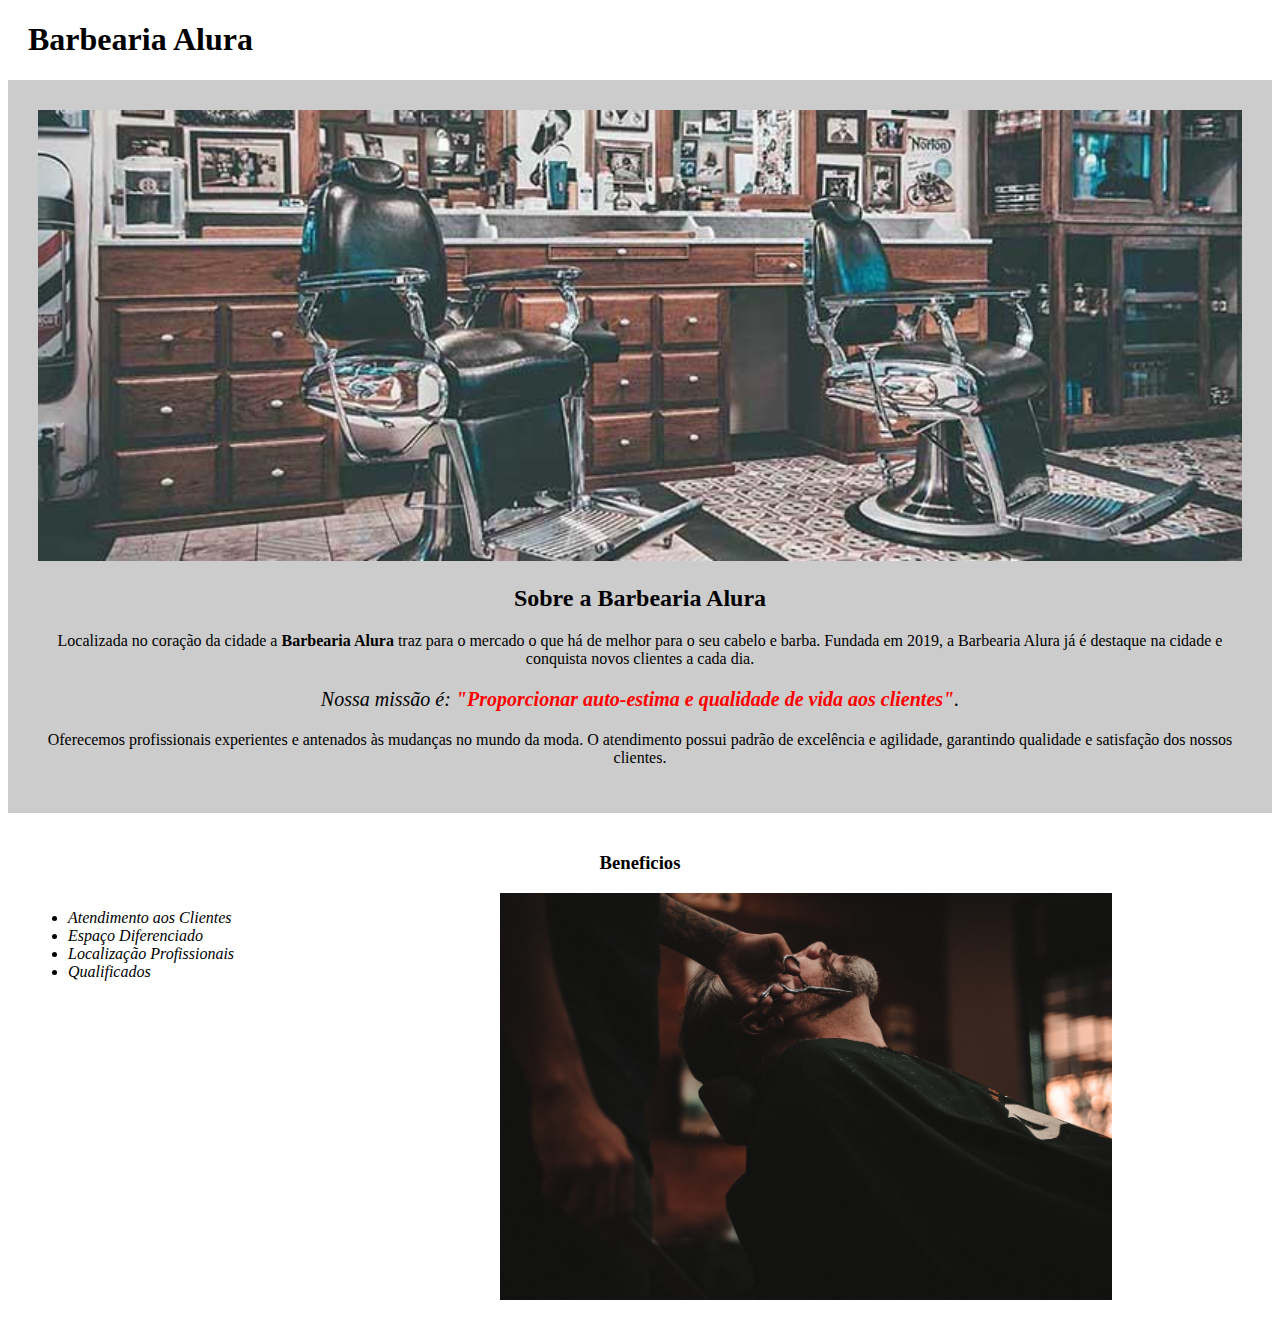
==== pages/index.html @ 9ac98ba1 "criando pagina de produtos" ====
<!DOCTYPE html>
<html lang="pt-br">
  <head>
    <meta charset="UTF-8" />
    <meta http-equiv="X-UA-Compatible" content="IE=edge" />
    <meta name="viewport" content="width=device-width, initial-scale=1.0" />
    <title>Barbearia Alura</title>
    <link rel="stylesheet" href="/style/style.css" />
  </head>
  <body>
    <header>
      <h1 class="titulo-principal">Barbearia Alura</h1>
    </header>
    <div class="principal">
      <img id="banner" src="/img/banner.jpg" alt="banner da barbearia" />

      <h2 class="titulo-centralizado">Sobre a Barbearia Alura</h2>
      <p>
        Localizada no coração da cidade a <strong>Barbearia Alura</strong> traz
        para o mercado o que há de melhor para o seu cabelo e barba. Fundada em
        2019, a Barbearia Alura já é destaque na cidade e conquista novos
        clientes a cada dia.
      </p>
      <p id="missao">
        <em
          >Nossa missão é:
          <strong
            >"Proporcionar auto-estima e qualidade de vida aos clientes"</strong
          >.</em
        >
      </p>
      <p>
        Oferecemos profissionais experientes e antenados às mudanças no mundo da
        moda. O atendimento possui padrão de excelência e agilidade, garantindo
        qualidade e satisfação dos nossos clientes.
      </p>
    </div>
    <div class="beneficios">
      <h3 class="titulo-centralizado">Beneficios</h3>
      <ul>
        <li class="items">Atendimento aos Clientes</li>
        <li class="items">Espaço Diferenciado</li>
        <li class="items">Localização Profissionais</li>
        <li class="items">Qualificados</li>
      </ul>
      <img
        src="/img/beneficios.jpg"
        alt="Beneficios"
        class="imagemBeneficios"
      />
    </div>
  </body>
</html>
---- style/style.css ----
#banner {
  width: 100%;
}
.principal {
  background: #cccccc;
  padding: 30px;
}
.titulo-principal {
  padding-left: 20px;
}
.titulo-centralizado {
  text-align: center;
}
p {
  text-align: center;
  background: #cccccc;
}
/* para ID usasse Quadrado => # */
#missao {
  font-size: 20px;
}

em strong {
  color: #ff0000;
}
/* para classe usasse ponto */
.items {
  font-style: italic;
}
.beneficios {
  background: #ffffff;
  padding: 20px;
}
ul {
  display: inline-block;
  vertical-align: top;
  width: 20%;
  margin-right: 15%;
}
.imagemBeneficios {
  width: 50%;
}
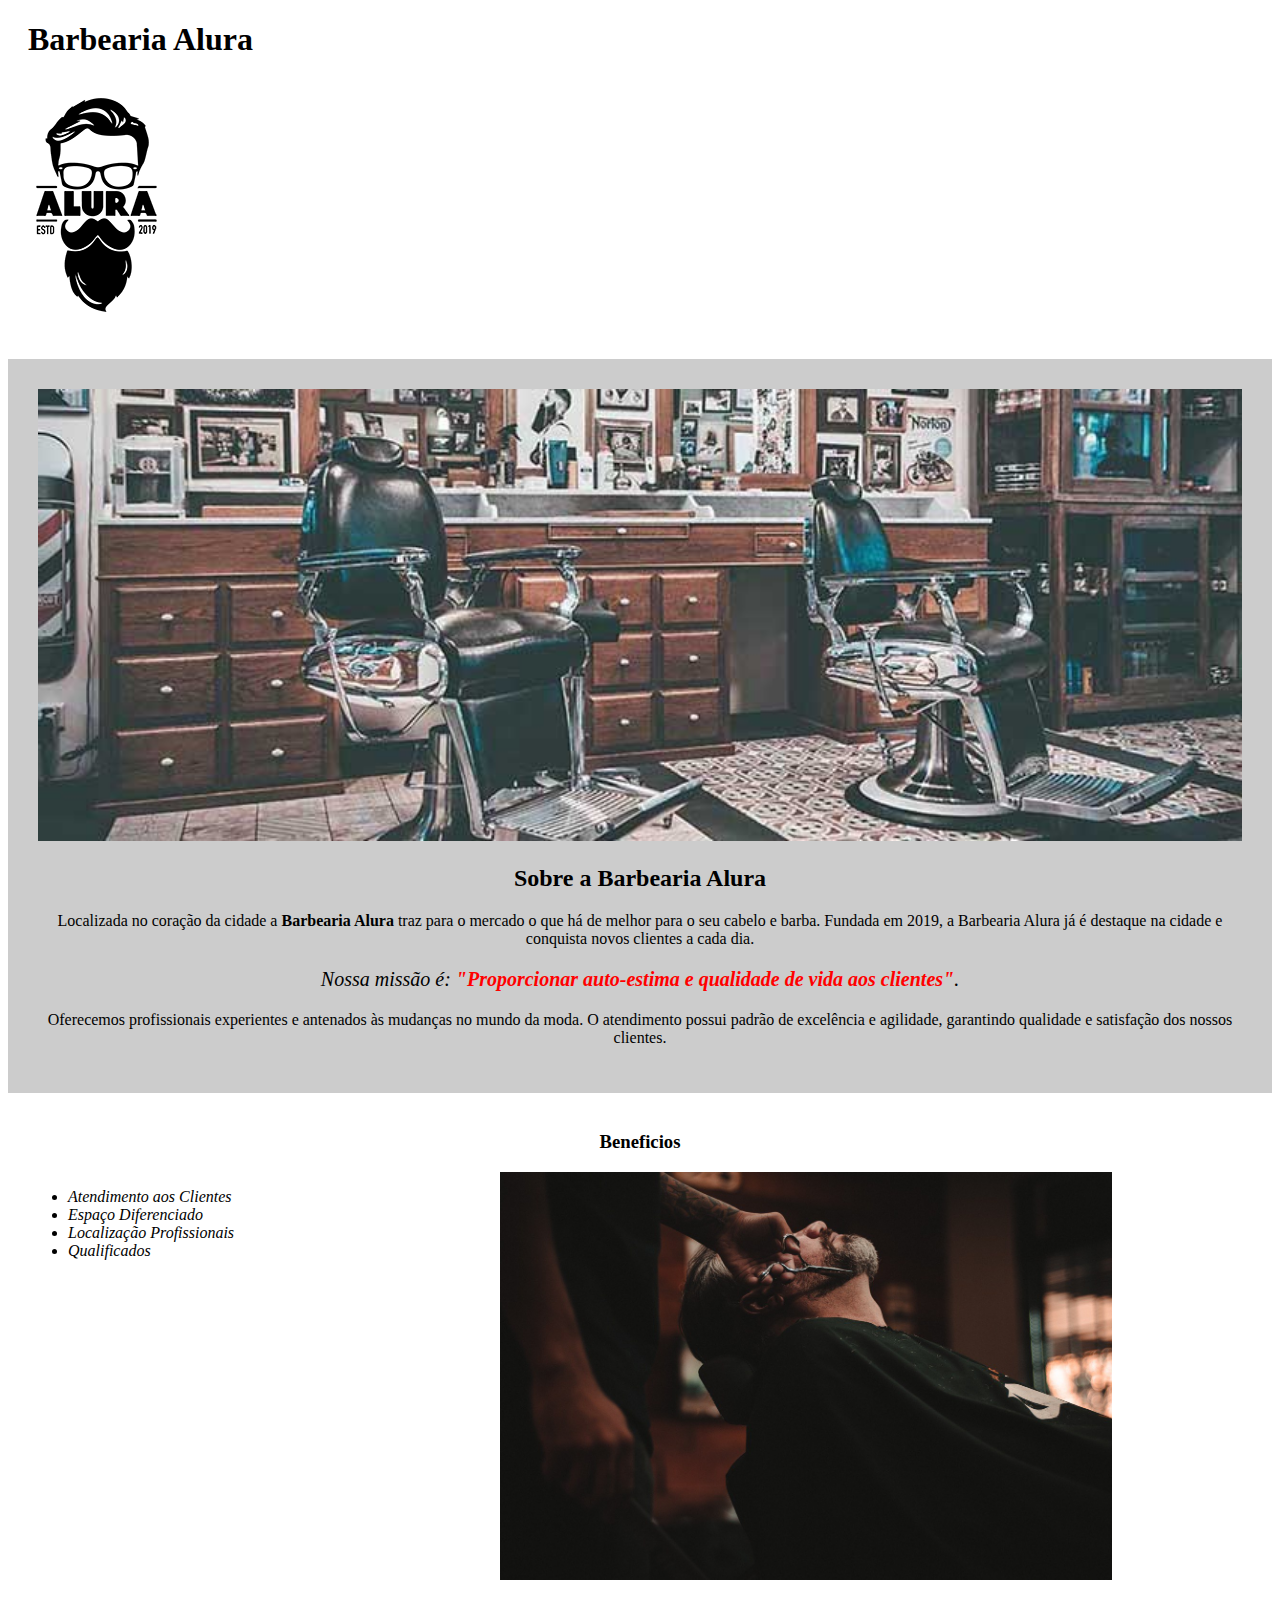
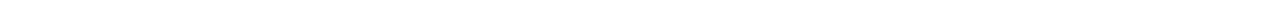
==== commit 5db8b54b: "Opcoes na pagina contato" ====
--- a/pages/index.html
+++ b/pages/index.html
@@ -5,11 +5,12 @@
     <meta http-equiv="X-UA-Compatible" content="IE=edge" />
     <meta name="viewport" content="width=device-width, initial-scale=1.0" />
     <title>Barbearia Alura</title>
-    <link rel="stylesheet" href="/style/style.css" />
+    <link rel="stylesheet" href="/style/home.css" />
   </head>
   <body>
     <header>
       <h1 class="titulo-principal">Barbearia Alura</h1>
+      <h1><img src="/img/logo.png" alt="Logo Alura" /></h1>
     </header>
     <div class="principal">
       <img id="banner" src="/img/banner.jpg" alt="banner da barbearia" />
--- a/style/home.css
+++ b/style/home.css
@@ -0,0 +1,42 @@
+#banner {
+  width: 100%;
+}
+.principal {
+  background: #cccccc;
+  padding: 30px;
+}
+.titulo-principal {
+  padding-left: 20px;
+}
+.titulo-centralizado {
+  text-align: center;
+}
+p {
+  text-align: center;
+  background: #cccccc;
+}
+/* para ID usasse Quadrado => # */
+#missao {
+  font-size: 20px;
+}
+
+em strong {
+  color: #ff0000;
+}
+/* para classe usasse ponto */
+.items {
+  font-style: italic;
+}
+.beneficios {
+  background: #ffffff;
+  padding: 20px;
+}
+ul {
+  display: inline-block;
+  vertical-align: top;
+  width: 20%;
+  margin-right: 15%;
+}
+.imagemBeneficios {
+  width: 50%;
+}
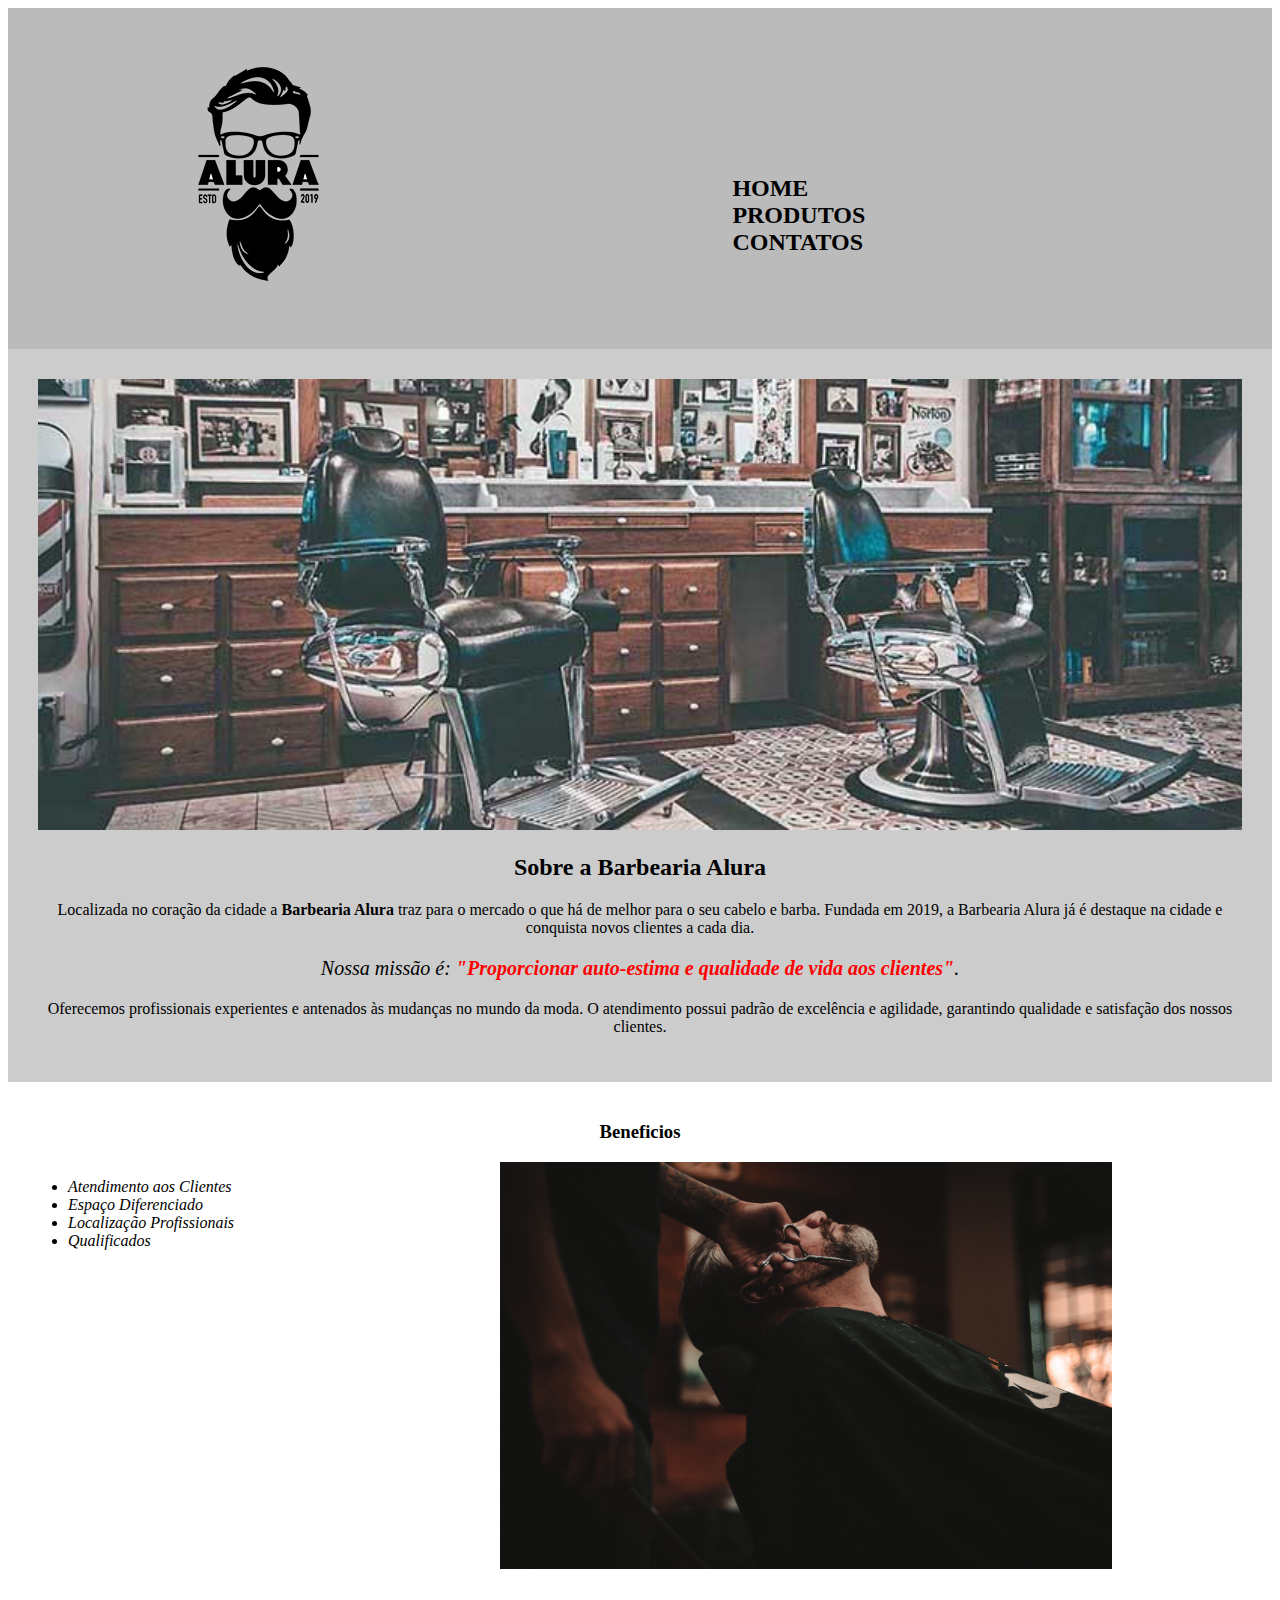
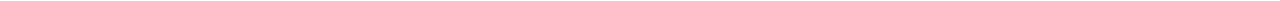
==== commit cd0a6564: "colocando tabela" ====
--- a/pages/index.html
+++ b/pages/index.html
@@ -9,8 +9,17 @@
   </head>
   <body>
     <header>
-      <h1 class="titulo-principal">Barbearia Alura</h1>
-      <h1><img src="/img/logo.png" alt="Logo Alura" /></h1>
+      <div class="caixa">
+        <h1><img src="/img/logo.png" alt="Logo Alura" /></h1>
+
+        <nav>
+          <ul>
+            <li><a href="/pages/index.html">Home</a></li>
+            <li><a href="/pages/produtos.html">Produtos</a></li>
+            <li><a href="/pages/contato.html">Contatos</a></li>
+          </ul>
+        </nav>
+      </div>
     </header>
     <div class="principal">
       <img id="banner" src="/img/banner.jpg" alt="banner da barbearia" />
--- a/style/home.css
+++ b/style/home.css
@@ -1,3 +1,75 @@
+header {
+  background: #bbbbbb;
+  padding: 20px 0;
+}
+.caixa {
+  position: relative;
+  width: 940px;
+  margin: 0 auto;
+}
+nav {
+  position: absolute;
+  top: 110px;
+  right: 0;
+}
+nav li {
+  display: inline;
+  margin: 0 0 0 15px;
+}
+
+nav a {
+  text-transform: uppercase;
+  color: #000000;
+  font-weight: bold;
+  font-size: x-large;
+  text-decoration: none;
+}
+nav a:hover {
+  color: grey;
+}
+
+.produtos li {
+  display: inline-block;
+  text-align: center;
+  width: 30%;
+  vertical-align: top;
+  margin: 0 1.5%;
+  padding: 30px 20px;
+  box-sizing: border-box;
+  border: 2px solid #000000;
+  border-radius: 2em;
+}
+.produtos li:hover {
+  border-color: grey;
+}
+.produtos li:active {
+  border-color: green;
+}
+.produtos li:hover h2 {
+  font-size: xx-large;
+}
+.produtos h2 {
+  font-size: x-large;
+  font-weight: bold;
+}
+.produto-descricao {
+  font-size: 18px;
+}
+.produto-preco {
+  font-size: 30px;
+  font-weight: bold;
+  margin-top: 10px;
+}
+footer {
+  text-align: center;
+  background: url("/img/bg.jpg");
+  padding: 40px 0px;
+}
+.copyright {
+  color: white;
+  margin-top: 20px;
+}
+
 #banner {
   width: 100%;
 }
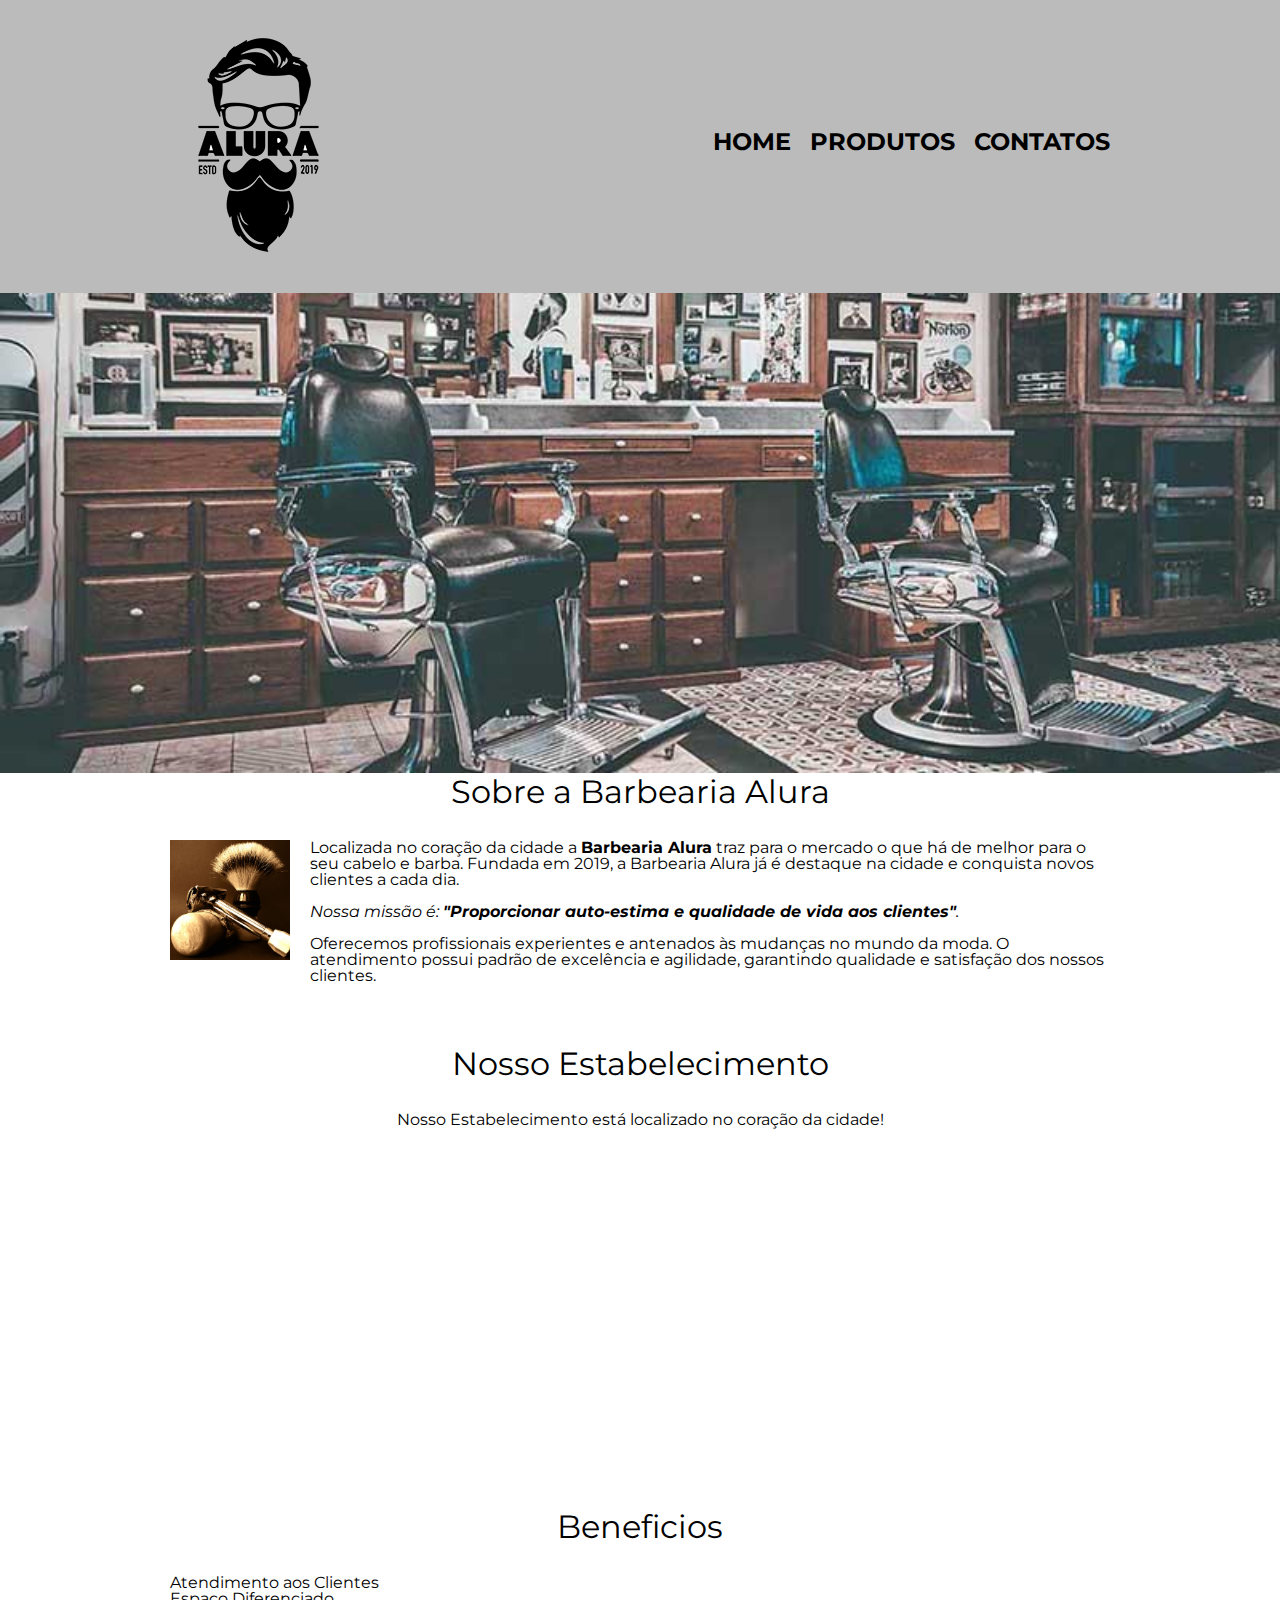
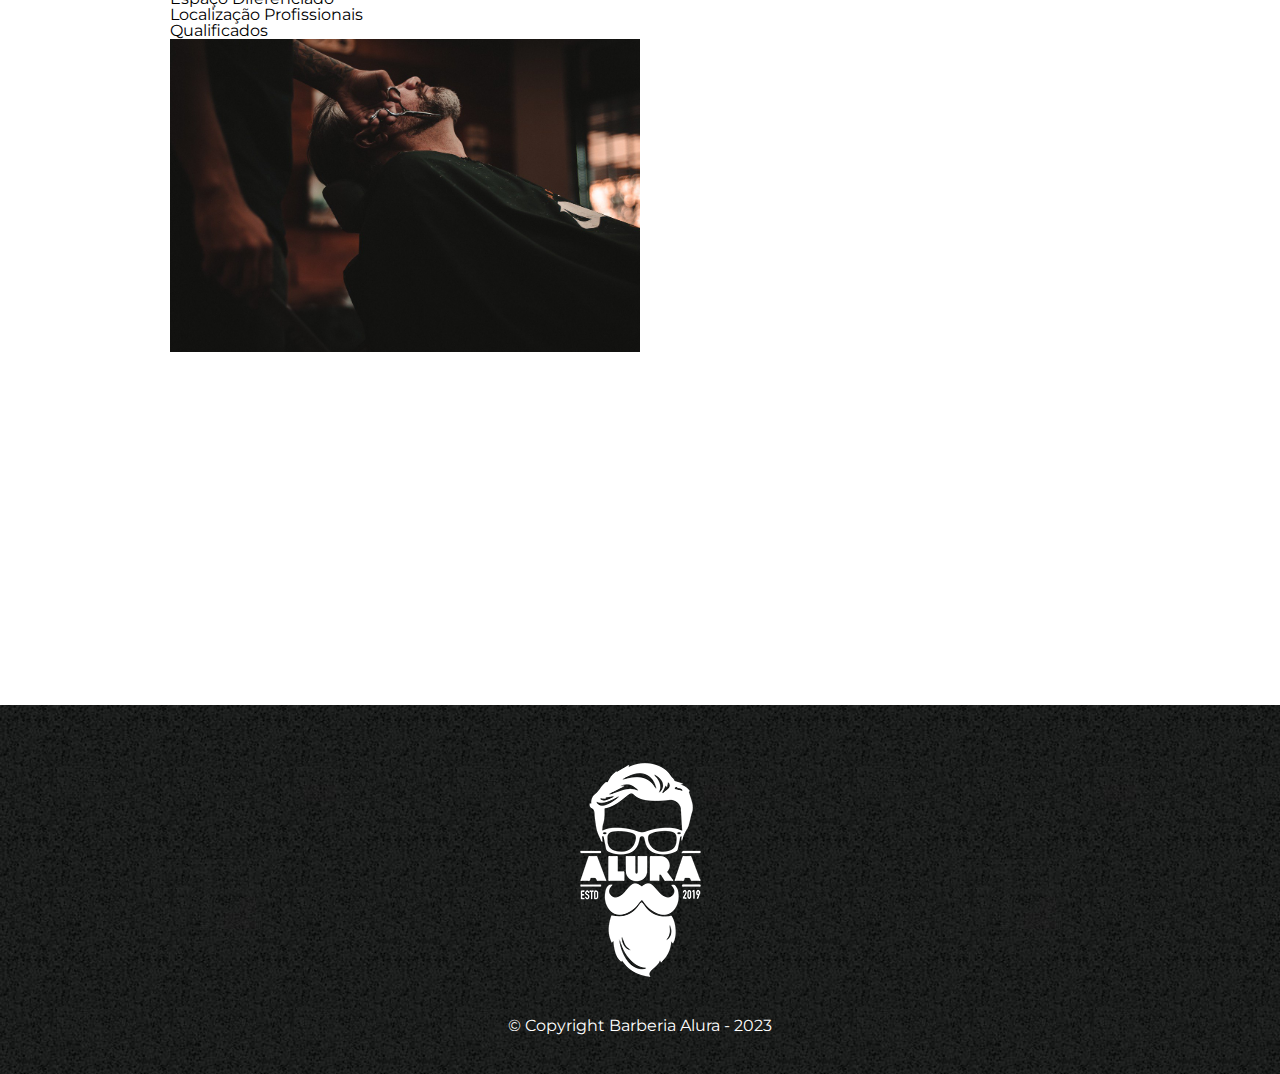
==== commit 7535be44: "reformulando pagina inicial" ====
--- a/pages/index.html
+++ b/pages/index.html
@@ -5,7 +5,14 @@
     <meta http-equiv="X-UA-Compatible" content="IE=edge" />
     <meta name="viewport" content="width=device-width, initial-scale=1.0" />
     <title>Barbearia Alura</title>
-    <link rel="stylesheet" href="/style/home.css" />
+    <link rel="stylesheet" href="/style/reset.css" />
+    <link rel="stylesheet" href="/style/style.css" />
+    <link rel="preconnect" href="https://fonts.googleapis.com" />
+    <link rel="preconnect" href="https://fonts.gstatic.com" crossorigin />
+    <link
+      href="https://fonts.googleapis.com/css2?family=Montserrat:ital,wght@0,100;0,200;0,300;0,400;0,500;1,100;1,200;1,300;1,400&display=swap"
+      rel="stylesheet"
+    />
   </head>
   <body>
     <header>
@@ -21,43 +28,81 @@
         </nav>
       </div>
     </header>
-    <div class="principal">
-      <img id="banner" src="/img/banner.jpg" alt="banner da barbearia" />
-
-      <h2 class="titulo-centralizado">Sobre a Barbearia Alura</h2>
-      <p>
-        Localizada no coração da cidade a <strong>Barbearia Alura</strong> traz
-        para o mercado o que há de melhor para o seu cabelo e barba. Fundada em
-        2019, a Barbearia Alura já é destaque na cidade e conquista novos
-        clientes a cada dia.
-      </p>
-      <p id="missao">
-        <em
-          >Nossa missão é:
-          <strong
-            >"Proporcionar auto-estima e qualidade de vida aos clientes"</strong
-          >.</em
-        >
-      </p>
-      <p>
-        Oferecemos profissionais experientes e antenados às mudanças no mundo da
-        moda. O atendimento possui padrão de excelência e agilidade, garantindo
-        qualidade e satisfação dos nossos clientes.
-      </p>
-    </div>
-    <div class="beneficios">
-      <h3 class="titulo-centralizado">Beneficios</h3>
-      <ul>
-        <li class="items">Atendimento aos Clientes</li>
-        <li class="items">Espaço Diferenciado</li>
-        <li class="items">Localização Profissionais</li>
-        <li class="items">Qualificados</li>
-      </ul>
-      <img
-        src="/img/beneficios.jpg"
-        alt="Beneficios"
-        class="imagemBeneficios"
-      />
-    </div>
+    <img class="banner" src="/img/banner.jpg" alt="banner da barbearia" />
+    <main>
+      <section class="principal">
+        <h2 class="titulo-principal">Sobre a Barbearia Alura</h2>
+        <img
+          src="/img/utensilios.jpg"
+          alt="Imagem dos utensilios"
+          class="utensilios"
+        />
+        <p>
+          Localizada no coração da cidade a
+          <strong>Barbearia Alura</strong> traz para o mercado o que há de
+          melhor para o seu cabelo e barba. Fundada em 2019, a Barbearia Alura
+          já é destaque na cidade e conquista novos clientes a cada dia.
+        </p>
+        <p id="missao">
+          <em
+            >Nossa missão é:
+            <strong
+              >"Proporcionar auto-estima e qualidade de vida aos
+              clientes"</strong
+            >.</em
+          >
+        </p>
+        <p>
+          Oferecemos profissionais experientes e antenados às mudanças no mundo
+          da moda. O atendimento possui padrão de excelência e agilidade,
+          garantindo qualidade e satisfação dos nossos clientes.
+        </p>
+      </section>
+      <section class="mapa">
+        <h3 class="titulo-principal">Nosso Estabelecimento</h3>
+        <p>Nosso Estabelecimento está localizado no coração da cidade!</p>
+        <iframe
+          src="https://www.google.com/maps/embed?pb=!1m18!1m12!1m3!1d14627.
+          029275673873!2d-46.652332302027204!3d-23.
+          57715791062003!2m3!1f0!2f0!3f0!3m2!1i1024!2i768!4f13.
+          1!3m3!1m2!1s0x94ce5a2b2ed7f3a1%3A0xab35da2f5ca62674!2sAlura%20-
+          %20Escola%20Online%20de%20Tecnologia!5e0!3m2!1spt-BR!2sbr!4v1682435404801!5m2!1spt-BR!2sbr"
+          width="100%"
+          height="300"
+          style="border: 0"
+          allowfullscreen=""
+          loading="lazy"
+          referrerpolicy="no-referrer-when-downgrade"
+        ></iframe>
+      </section>
+      <section class="beneficios">
+        <h3 class="titulo-principal">Beneficios</h3>
+        <ul>
+          <li class="items">Atendimento aos Clientes</li>
+          <li class="items">Espaço Diferenciado</li>
+          <li class="items">Localização Profissionais</li>
+          <li class="items">Qualificados</li>
+        </ul>
+        <img
+          src="/img/beneficios.jpg"
+          alt="Beneficios"
+          class="imagem-beneficios"
+        />
+        <div class="video">
+          <iframe
+            width="560"
+            height="315"
+            src="https://www.youtube.com/embed/wcVVXUV0YUY"
+            frameborder="0"
+            allow="accelerometer; autoplay; encrypted-media; gyroscope; picture-in-picture"
+            allowfullscreen
+          ></iframe>
+        </div>
+      </section>
+    </main>
+    <footer>
+      <img src="/img/logo-branco.png" alt="logo rodape" />
+      <p class="copyright">&copy; Copyright Barberia Alura - 2023</p>
+    </footer>
   </body>
 </html>
--- a/style/style.css
+++ b/style/style.css
@@ -0,0 +1,179 @@
+Body {
+  font-family: "Montserrat", sans-serif;
+}
+header {
+  background: #bbbbbb;
+  padding: 20px 0;
+}
+.caixa {
+  position: relative;
+  width: 940px;
+  margin: 0 auto;
+}
+nav {
+  position: absolute;
+  top: 110px;
+  right: 0;
+}
+nav li {
+  display: inline;
+  margin: 0 0 0 15px;
+}
+
+nav a {
+  text-transform: uppercase;
+  color: #000000;
+  font-weight: bold;
+  font-size: x-large;
+  text-decoration: none;
+}
+nav a:hover {
+  color: grey;
+}
+
+.produtos {
+  width: 940px;
+  margin: 0 auto;
+  padding: 50px 0;
+}
+
+.produtos li {
+  display: inline-block;
+  text-align: center;
+  width: 30%;
+  vertical-align: top;
+  margin: 0 1.5%;
+  padding: 30px 20px;
+  box-sizing: border-box;
+  border: 2px solid #000000;
+  border-radius: 2em;
+}
+.produtos li:hover {
+  border-color: grey;
+}
+.produtos li:active {
+  border-color: green;
+}
+.produtos li:hover h2 {
+  font-size: xx-large;
+}
+.produtos h2 {
+  font-size: x-large;
+  font-weight: bold;
+}
+.produto-descricao {
+  font-size: 18px;
+}
+.produto-preco {
+  font-size: 30px;
+  font-weight: bold;
+  margin-top: 10px;
+}
+footer {
+  text-align: center;
+  background: url("/img/bg.jpg");
+  padding: 40px 0px;
+}
+.copyright {
+  color: white;
+  margin-top: 20px;
+}
+
+/* Pagina de Contatos */
+
+main {
+  width: 940px;
+  margin: 0 auto;
+}
+
+form {
+  margin: 40px 0;
+}
+
+form label,
+form legend {
+  display: block;
+  font-size: 20px;
+  margin: 0 0 10px;
+}
+.input-padrao {
+  display: block;
+  margin: 0 0 20px;
+  padding: 10px 20px;
+  width: 50%;
+}
+.checkbox {
+  margin: 20px 0;
+}
+.enviar {
+  width: 40%;
+  padding: 15px 0;
+  background: orange;
+  color: white;
+  font-weight: bold;
+  font-size: 18px;
+  border: none;
+  border-radius: 5px;
+  transition: 1s all;
+  cursor: pointer;
+}
+
+.enviar:hover {
+  background: darkorange;
+  transform: scale(1.2);
+}
+
+table {
+  margin: 20px 40px;
+}
+thead {
+  background: #555555;
+  color: white;
+  font-weight: bold;
+}
+td,
+th {
+  border: 1px solid #000000;
+  padding: 8px 15px;
+}
+
+/*CSS da pagina inicial*/
+
+.banner {
+  width: 100%;
+}
+
+.titulo-principal {
+  text-align: center;
+  font-size: 2em;
+  margin: 0 0 1em;
+  clear: left;
+}
+.principal p {
+  margin: 0 0 1em;
+}
+.principal strong {
+  font-weight: bold;
+}
+.principal em {
+  font-style: italic;
+}
+.utensilios {
+  width: 120px;
+  float: left;
+  margin: 0 20px 20px 0;
+}
+.imagem-beneficios {
+  width: 50%;
+}
+.mapa {
+  padding: 3em 0;
+}
+.mapa p {
+  margin: 0 0 2em;
+  text-align: center;
+}
+.video {
+  width: 560px;
+  margin: 1em auto;
+}
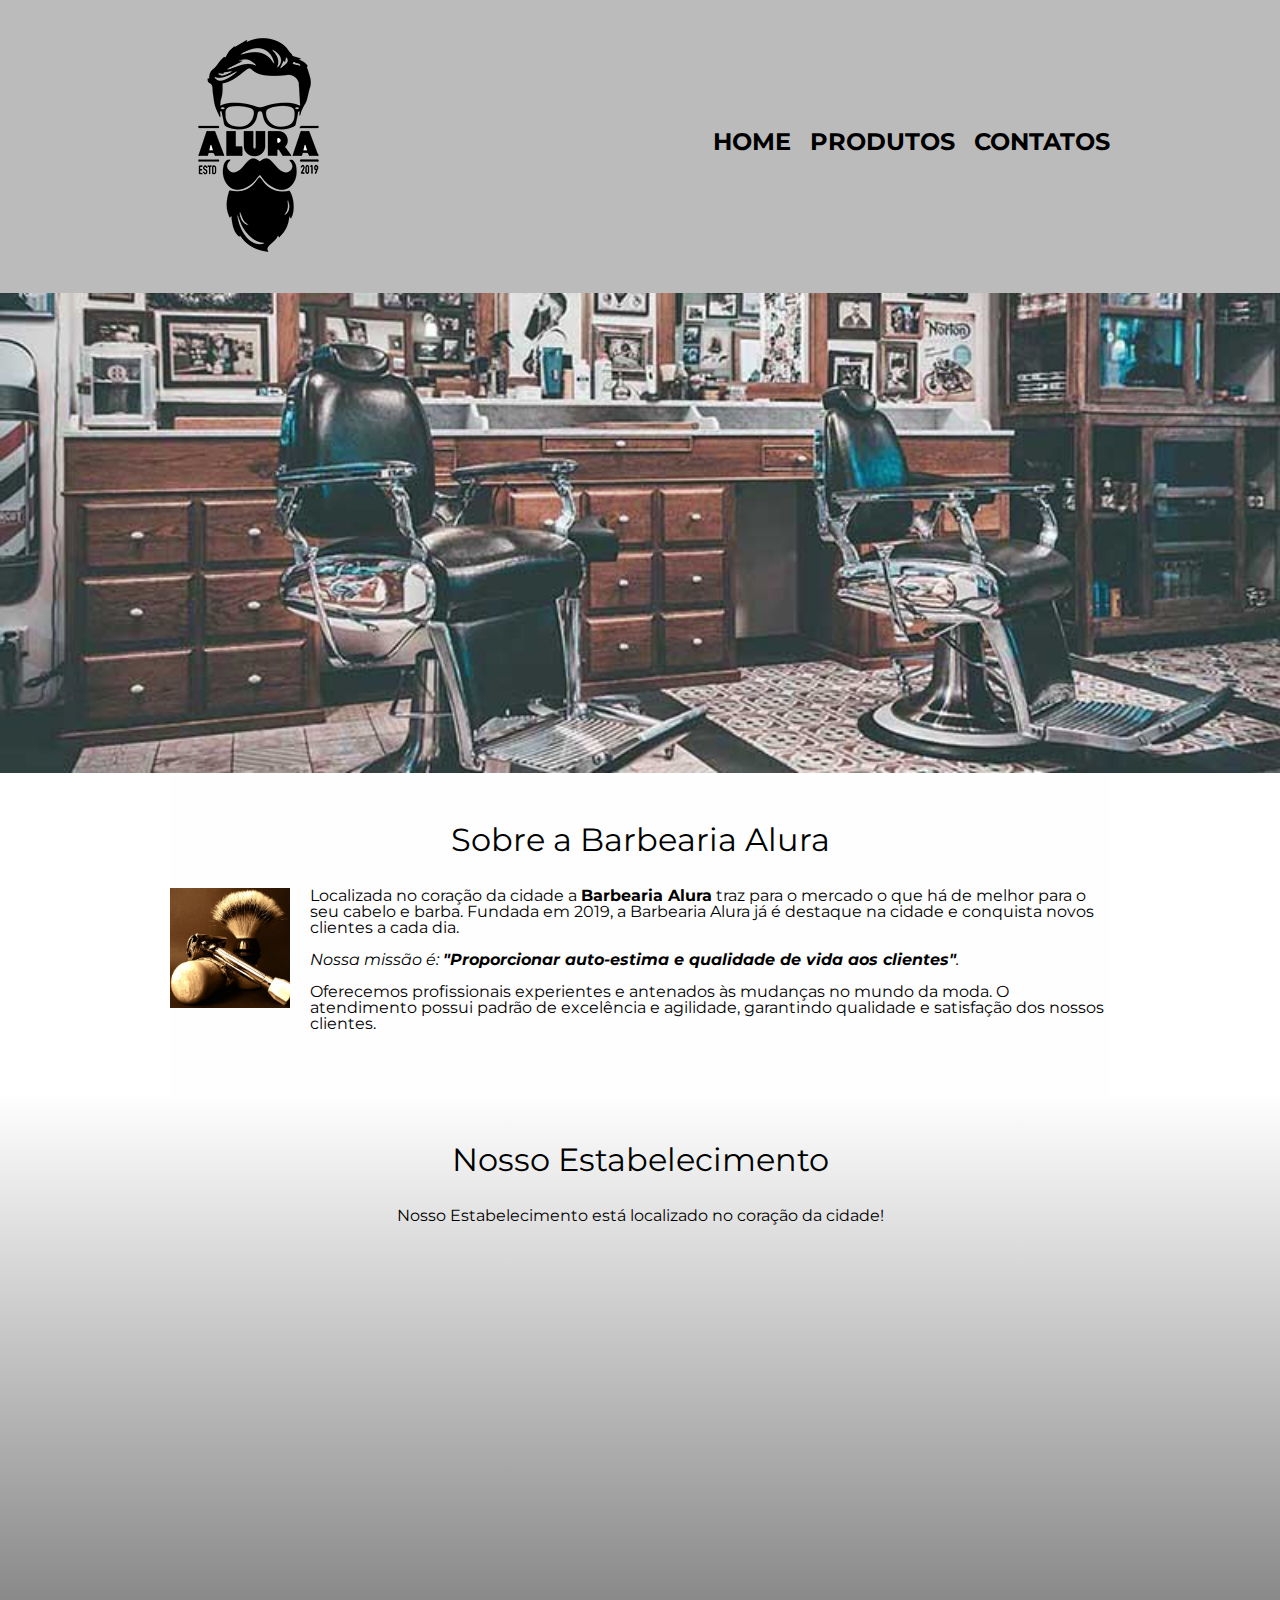
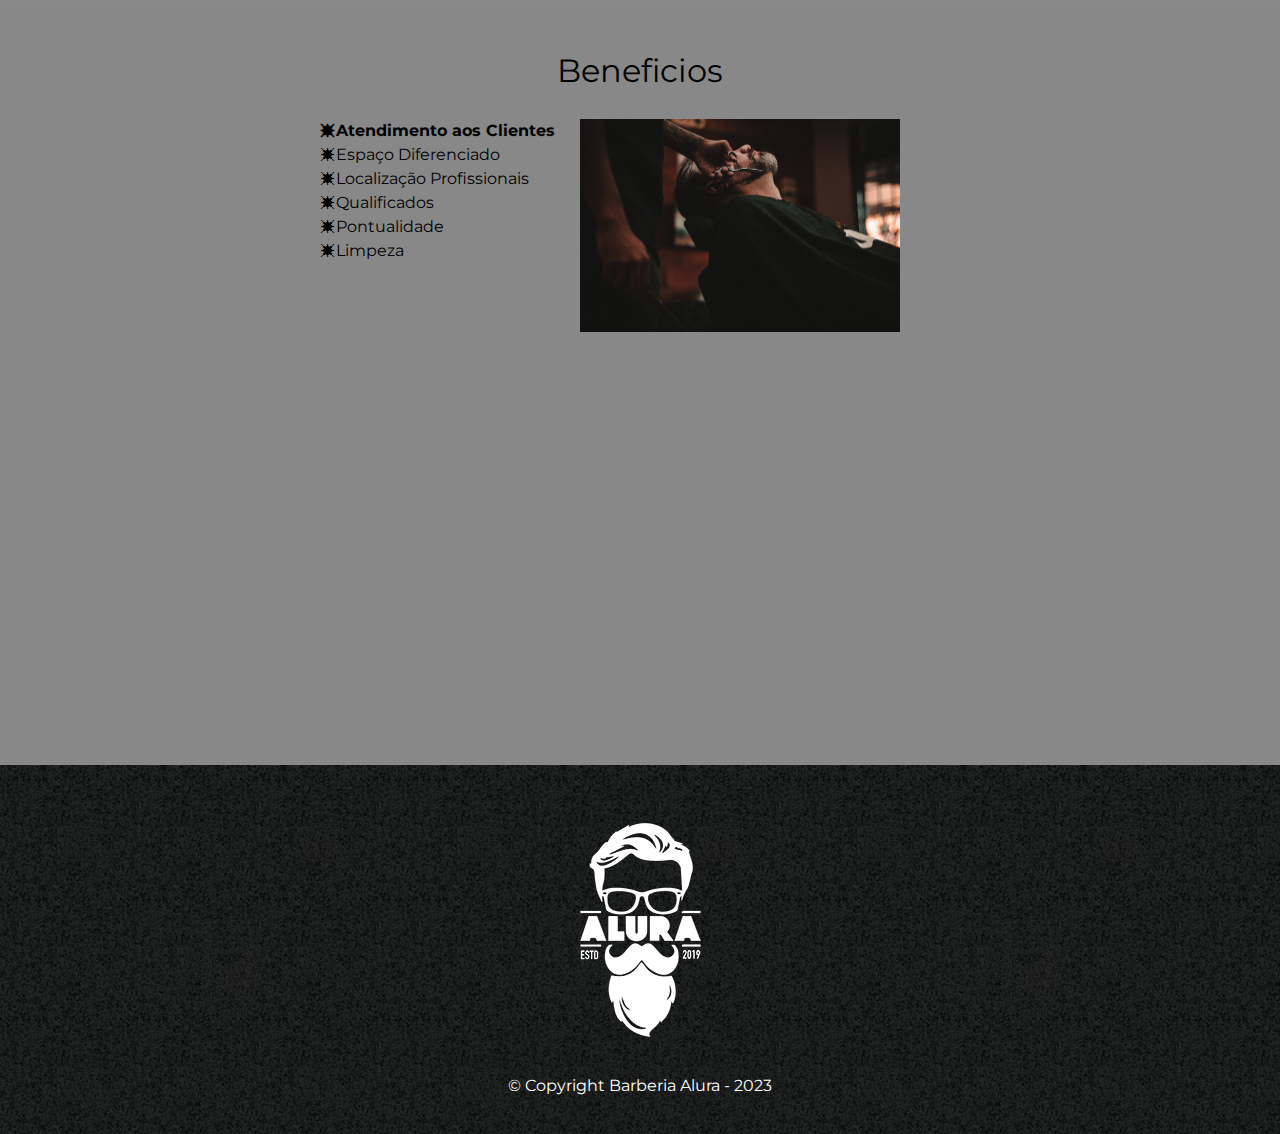
==== commit 3b7c2ae3: "add lineargradient" ====
--- a/pages/index.html
+++ b/pages/index.html
@@ -61,33 +61,39 @@
       <section class="mapa">
         <h3 class="titulo-principal">Nosso Estabelecimento</h3>
         <p>Nosso Estabelecimento está localizado no coração da cidade!</p>
-        <iframe
-          src="https://www.google.com/maps/embed?pb=!1m18!1m12!1m3!1d14627.
+        <div class="mapa-conteudo">
+          <iframe
+            src="https://www.google.com/maps/embed?pb=!1m18!1m12!1m3!1d14627.
           029275673873!2d-46.652332302027204!3d-23.
           57715791062003!2m3!1f0!2f0!3f0!3m2!1i1024!2i768!4f13.
           1!3m3!1m2!1s0x94ce5a2b2ed7f3a1%3A0xab35da2f5ca62674!2sAlura%20-
           %20Escola%20Online%20de%20Tecnologia!5e0!3m2!1spt-BR!2sbr!4v1682435404801!5m2!1spt-BR!2sbr"
-          width="100%"
-          height="300"
-          style="border: 0"
-          allowfullscreen=""
-          loading="lazy"
-          referrerpolicy="no-referrer-when-downgrade"
-        ></iframe>
+            width="100%"
+            height="300"
+            style="border: 0"
+            allowfullscreen=""
+            loading="lazy"
+            referrerpolicy="no-referrer-when-downgrade"
+          ></iframe>
+        </div>
       </section>
       <section class="beneficios">
         <h3 class="titulo-principal">Beneficios</h3>
-        <ul>
-          <li class="items">Atendimento aos Clientes</li>
-          <li class="items">Espaço Diferenciado</li>
-          <li class="items">Localização Profissionais</li>
-          <li class="items">Qualificados</li>
-        </ul>
-        <img
-          src="/img/beneficios.jpg"
-          alt="Beneficios"
-          class="imagem-beneficios"
-        />
+        <div class="conteudo-beneficios">
+          <ul class="lista-beneficios">
+            <li class="itens">Atendimento aos Clientes</li>
+            <li class="itens">Espaço Diferenciado</li>
+            <li class="itens">Localização Profissionais</li>
+            <li class="itens">Qualificados</li>
+            <li class="itens">Pontualidade</li>
+            <li class="itens">Limpeza</li>
+          </ul>
+          <img
+            src="/img/beneficios.jpg"
+            alt="Beneficios"
+            class="imagem-beneficios"
+          />
+        </div>
         <div class="video">
           <iframe
             width="560"
--- a/style/style.css
+++ b/style/style.css
@@ -82,8 +82,6 @@
 /* Pagina de Contatos */
 
 main {
-  width: 940px;
-  margin: 0 auto;
 }
 
 form {
@@ -149,6 +147,12 @@
   margin: 0 0 1em;
   clear: left;
 }
+.principal {
+  padding: 3em 0;
+  background: #fefefe;
+  width: 940px;
+  margin: 0 auto;
+}
 .principal p {
   margin: 0 0 1em;
 }
@@ -163,17 +167,45 @@
   float: left;
   margin: 0 20px 20px 0;
 }
+.mapa {
+  padding: 3em 0;
+  background: linear-gradient(#fefefe, #888888);
+}
+.mapa-conteudo {
+  width: 940px;
+  margin: 0 auto;
+}
+.mapa p {
+  margin: 0 0 2em;
+  text-align: center;
+}
+.beneficios {
+  padding: 3em 0;
+  background: #888888;
+}
+.conteudo-beneficios {
+  width: 640px;
+  margin: 0 auto;
+}
+.lista-beneficios {
+  width: 40%;
+  display: inline-block;
+  vertical-align: top;
+}
+.itens {
+  line-height: 1.5;
+}
+.itens:first-child {
+  font-weight: bold;
+}
+.itens::before {
+  content: "🟎";
+}
 .imagem-beneficios {
   width: 50%;
 }
-.mapa {
-  padding: 3em 0;
-}
-.mapa p {
-  margin: 0 0 2em;
-  text-align: center;
-}
+
 .video {
   width: 560px;
-  margin: 1em auto;
-}
+  margin: 2em auto;
+}
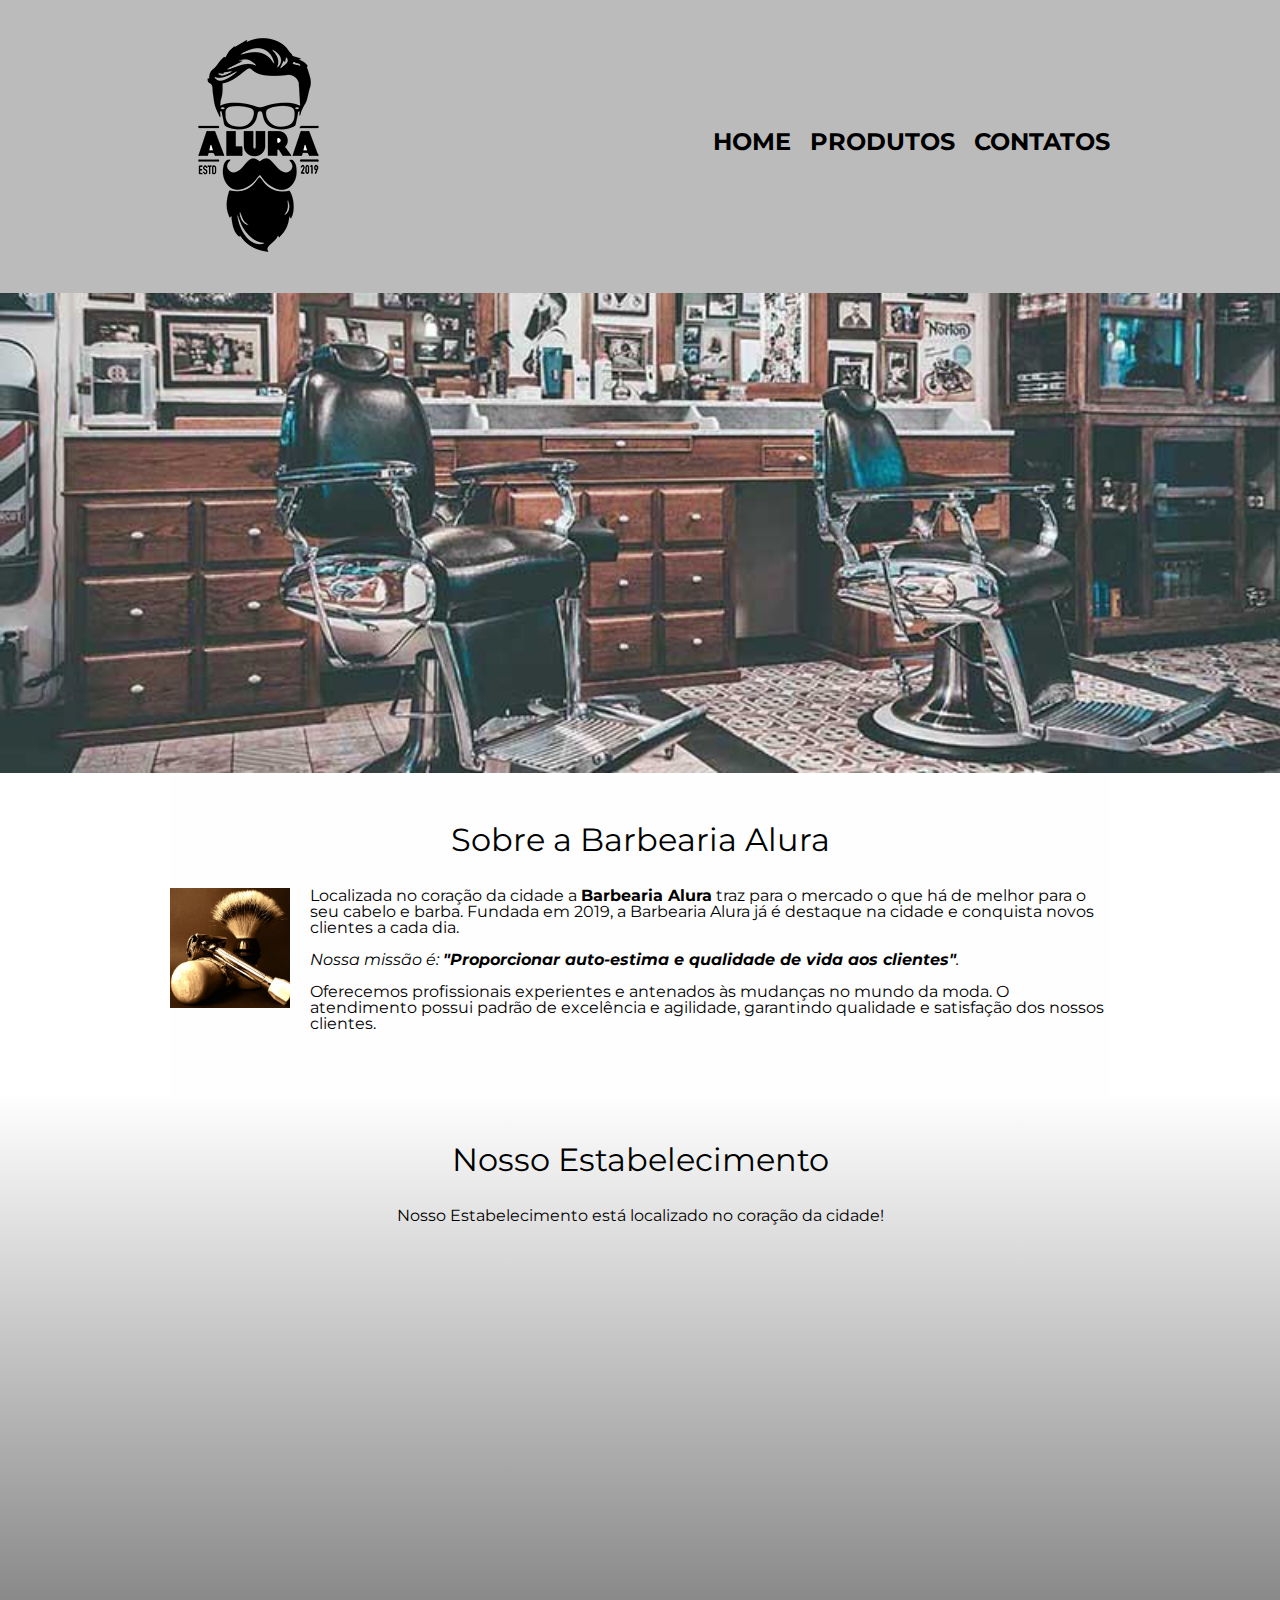
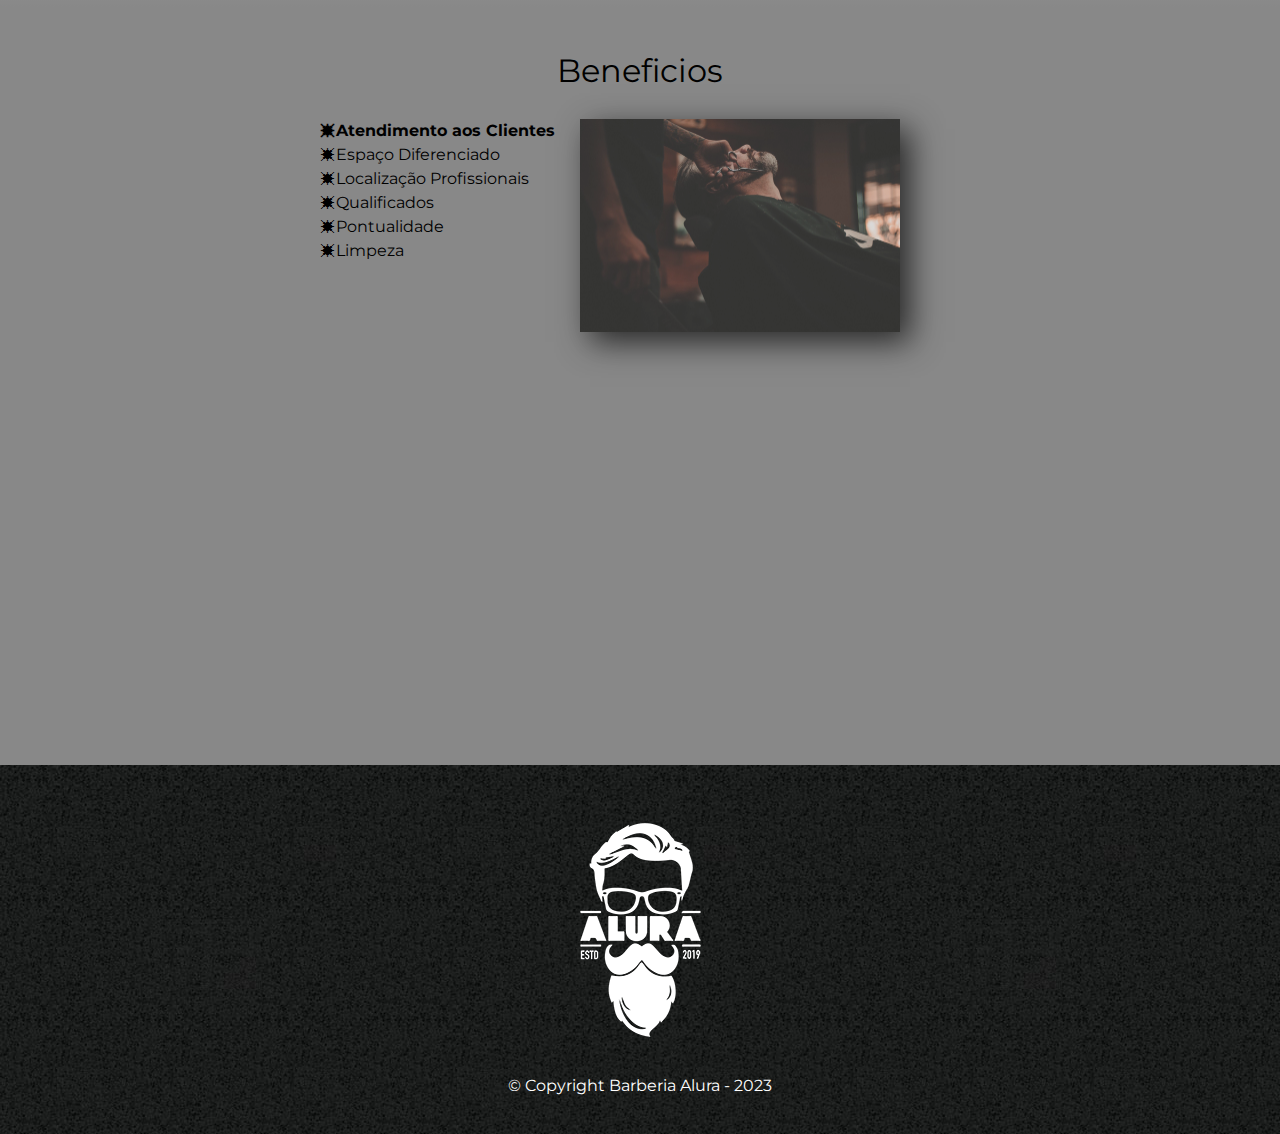
==== commit adc72331: "Aula finalizada" ====
--- a/pages/index.html
+++ b/pages/index.html
@@ -3,7 +3,7 @@
   <head>
     <meta charset="UTF-8" />
     <meta http-equiv="X-UA-Compatible" content="IE=edge" />
-    <meta name="viewport" content="width=device-width, initial-scale=1.0" />
+    <meta name="viewport" content="width=device-width" />
     <title>Barbearia Alura</title>
     <link rel="stylesheet" href="/style/reset.css" />
     <link rel="stylesheet" href="/style/style.css" />
@@ -96,7 +96,7 @@
         </div>
         <div class="video">
           <iframe
-            width="560"
+            width="100%"
             height="315"
             src="https://www.youtube.com/embed/wcVVXUV0YUY"
             frameborder="0"
--- a/style/style.css
+++ b/style/style.css
@@ -203,9 +203,35 @@
 }
 .imagem-beneficios {
   width: 50%;
+  opacity: 0.7;
+  transition: 500ms;
+  box-shadow: 10px 10px 30px #000000;
+}
+.imagem-beneficios:hover {
+  opacity: initial;
 }
 
 .video {
   width: 560px;
   margin: 2em auto;
 }
+
+@media screen and (max-width: 480px) {
+  .caixa,
+  .principal,
+  .conteudo-beneficios,
+  .mapa-conteudo,
+  .video {
+    width: auto;
+  }
+  h1 {
+    text-align: center;
+  }
+  nav {
+    position: static;
+  }
+  .lista-beneficios,
+  .imagem-beneficios {
+    width: 100%;
+  }
+}
